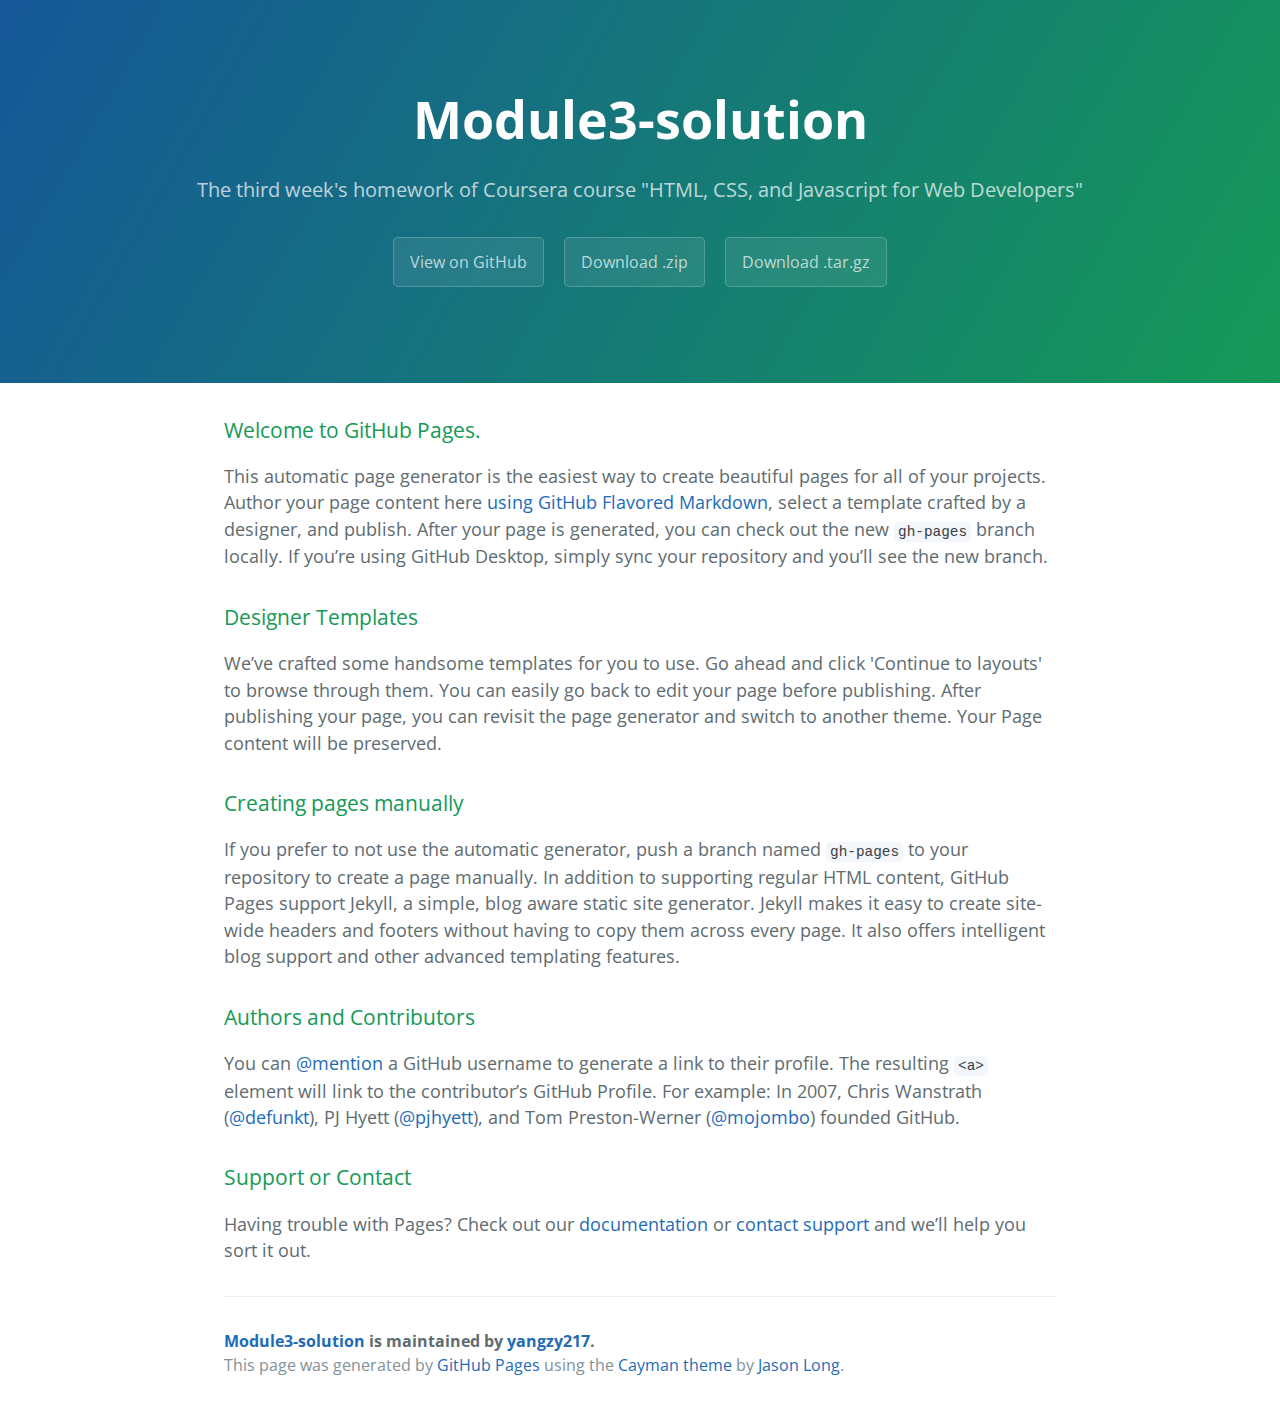
==== index.html @ c632eef7 "Create gh-pages branch via GitHub" ====
<!DOCTYPE html>
<html lang="en-us">
  <head>
    <meta charset="UTF-8">
    <title>Module3-solution by yangzy217</title>
    <meta name="viewport" content="width=device-width, initial-scale=1">
    <link rel="stylesheet" type="text/css" href="stylesheets/normalize.css" media="screen">
    <link href='https://fonts.googleapis.com/css?family=Open+Sans:400,700' rel='stylesheet' type='text/css'>
    <link rel="stylesheet" type="text/css" href="stylesheets/stylesheet.css" media="screen">
    <link rel="stylesheet" type="text/css" href="stylesheets/github-light.css" media="screen">
  </head>
  <body>
    <section class="page-header">
      <h1 class="project-name">Module3-solution</h1>
      <h2 class="project-tagline">The third week&#39;s homework of Coursera course &quot;HTML, CSS, and Javascript for Web Developers&quot;</h2>
      <a href="https://github.com/yangzy217/module3-solution" class="btn">View on GitHub</a>
      <a href="https://github.com/yangzy217/module3-solution/zipball/master" class="btn">Download .zip</a>
      <a href="https://github.com/yangzy217/module3-solution/tarball/master" class="btn">Download .tar.gz</a>
    </section>

    <section class="main-content">
      <h3>
<a id="welcome-to-github-pages" class="anchor" href="#welcome-to-github-pages" aria-hidden="true"><span aria-hidden="true" class="octicon octicon-link"></span></a>Welcome to GitHub Pages.</h3>

<p>This automatic page generator is the easiest way to create beautiful pages for all of your projects. Author your page content here <a href="https://guides.github.com/features/mastering-markdown/">using GitHub Flavored Markdown</a>, select a template crafted by a designer, and publish. After your page is generated, you can check out the new <code>gh-pages</code> branch locally. If you’re using GitHub Desktop, simply sync your repository and you’ll see the new branch.</p>

<h3>
<a id="designer-templates" class="anchor" href="#designer-templates" aria-hidden="true"><span aria-hidden="true" class="octicon octicon-link"></span></a>Designer Templates</h3>

<p>We’ve crafted some handsome templates for you to use. Go ahead and click 'Continue to layouts' to browse through them. You can easily go back to edit your page before publishing. After publishing your page, you can revisit the page generator and switch to another theme. Your Page content will be preserved.</p>

<h3>
<a id="creating-pages-manually" class="anchor" href="#creating-pages-manually" aria-hidden="true"><span aria-hidden="true" class="octicon octicon-link"></span></a>Creating pages manually</h3>

<p>If you prefer to not use the automatic generator, push a branch named <code>gh-pages</code> to your repository to create a page manually. In addition to supporting regular HTML content, GitHub Pages support Jekyll, a simple, blog aware static site generator. Jekyll makes it easy to create site-wide headers and footers without having to copy them across every page. It also offers intelligent blog support and other advanced templating features.</p>

<h3>
<a id="authors-and-contributors" class="anchor" href="#authors-and-contributors" aria-hidden="true"><span aria-hidden="true" class="octicon octicon-link"></span></a>Authors and Contributors</h3>

<p>You can <a href="https://help.github.com/articles/basic-writing-and-formatting-syntax/#mentioning-users-and-teams" class="user-mention">@mention</a> a GitHub username to generate a link to their profile. The resulting <code>&lt;a&gt;</code> element will link to the contributor’s GitHub Profile. For example: In 2007, Chris Wanstrath (<a href="https://github.com/defunkt" class="user-mention">@defunkt</a>), PJ Hyett (<a href="https://github.com/pjhyett" class="user-mention">@pjhyett</a>), and Tom Preston-Werner (<a href="https://github.com/mojombo" class="user-mention">@mojombo</a>) founded GitHub.</p>

<h3>
<a id="support-or-contact" class="anchor" href="#support-or-contact" aria-hidden="true"><span aria-hidden="true" class="octicon octicon-link"></span></a>Support or Contact</h3>

<p>Having trouble with Pages? Check out our <a href="https://help.github.com/pages">documentation</a> or <a href="https://github.com/contact">contact support</a> and we’ll help you sort it out.</p>

      <footer class="site-footer">
        <span class="site-footer-owner"><a href="https://github.com/yangzy217/module3-solution">Module3-solution</a> is maintained by <a href="https://github.com/yangzy217">yangzy217</a>.</span>

        <span class="site-footer-credits">This page was generated by <a href="https://pages.github.com">GitHub Pages</a> using the <a href="https://github.com/jasonlong/cayman-theme">Cayman theme</a> by <a href="https://twitter.com/jasonlong">Jason Long</a>.</span>
      </footer>

    </section>

  
  </body>
</html>
---- stylesheets/stylesheet.css ----
* {
  box-sizing: border-box; }

body {
  padding: 0;
  margin: 0;
  font-family: "Open Sans", "Helvetica Neue", Helvetica, Arial, sans-serif;
  font-size: 16px;
  line-height: 1.5;
  color: #606c71; }

a {
  color: #1e6bb8;
  text-decoration: none; }
  a:hover {
    text-decoration: underline; }

.btn {
  display: inline-block;
  margin-bottom: 1rem;
  color: rgba(255, 255, 255, 0.7);
  background-color: rgba(255, 255, 255, 0.08);
  border-color: rgba(255, 255, 255, 0.2);
  border-style: solid;
  border-width: 1px;
  border-radius: 0.3rem;
  transition: color 0.2s, background-color 0.2s, border-color 0.2s; }
  .btn + .btn {
    margin-left: 1rem; }

.btn:hover {
  color: rgba(255, 255, 255, 0.8);
  text-decoration: none;
  background-color: rgba(255, 255, 255, 0.2);
  border-color: rgba(255, 255, 255, 0.3); }

@media screen and (min-width: 64em) {
  .btn {
    padding: 0.75rem 1rem; } }

@media screen and (min-width: 42em) and (max-width: 64em) {
  .btn {
    padding: 0.6rem 0.9rem;
    font-size: 0.9rem; } }

@media screen and (max-width: 42em) {
  .btn {
    display: block;
    width: 100%;
    padding: 0.75rem;
    font-size: 0.9rem; }
    .btn + .btn {
      margin-top: 1rem;
      margin-left: 0; } }

.page-header {
  color: #fff;
  text-align: center;
  background-color: #159957;
  background-image: linear-gradient(120deg, #155799, #159957); }

@media screen and (min-width: 64em) {
  .page-header {
    padding: 5rem 6rem; } }

@media screen and (min-width: 42em) and (max-width: 64em) {
  .page-header {
    padding: 3rem 4rem; } }

@media screen and (max-width: 42em) {
  .page-header {
    padding: 2rem 1rem; } }

.project-name {
  margin-top: 0;
  margin-bottom: 0.1rem; }

@media screen and (min-width: 64em) {
  .project-name {
    font-size: 3.25rem; } }

@media screen and (min-width: 42em) and (max-width: 64em) {
  .project-name {
    font-size: 2.25rem; } }

@media screen and (max-width: 42em) {
  .project-name {
    font-size: 1.75rem; } }

.project-tagline {
  margin-bottom: 2rem;
  font-weight: normal;
  opacity: 0.7; }

@media screen and (min-width: 64em) {
  .project-tagline {
    font-size: 1.25rem; } }

@media screen and (min-width: 42em) and (max-width: 64em) {
  .project-tagline {
    font-size: 1.15rem; } }

@media screen and (max-width: 42em) {
  .project-tagline {
    font-size: 1rem; } }

.main-content :first-child {
  margin-top: 0; }
.main-content img {
  max-width: 100%; }
.main-content h1, .main-content h2, .main-content h3, .main-content h4, .main-content h5, .main-content h6 {
  margin-top: 2rem;
  margin-bottom: 1rem;
  font-weight: normal;
  color: #159957; }
.main-content p {
  margin-bottom: 1em; }
.main-content code {
  padding: 2px 4px;
  font-family: Consolas, "Liberation Mono", Menlo, Courier, monospace;
  font-size: 0.9rem;
  color: #383e41;
  background-color: #f3f6fa;
  border-radius: 0.3rem; }
.main-content pre {
  padding: 0.8rem;
  margin-top: 0;
  margin-bottom: 1rem;
  font: 1rem Consolas, "Liberation Mono", Menlo, Courier, monospace;
  color: #567482;
  word-wrap: normal;
  background-color: #f3f6fa;
  border: solid 1px #dce6f0;
  border-radius: 0.3rem; }
  .main-content pre > code {
    padding: 0;
    margin: 0;
    font-size: 0.9rem;
    color: #567482;
    word-break: normal;
    white-space: pre;
    background: transparent;
    border: 0; }
.main-content .highlight {
  margin-bottom: 1rem; }
  .main-content .highlight pre {
    margin-bottom: 0;
    word-break: normal; }
.main-content .highlight pre, .main-content pre {
  padding: 0.8rem;
  overflow: auto;
  font-size: 0.9rem;
  line-height: 1.45;
  border-radius: 0.3rem; }
.main-content pre code, .main-content pre tt {
  display: inline;
  max-width: initial;
  padding: 0;
  margin: 0;
  overflow: initial;
  line-height: inherit;
  word-wrap: normal;
  background-color: transparent;
  border: 0; }
  .main-content pre code:before, .main-content pre code:after, .main-content pre tt:before, .main-content pre tt:after {
    content: normal; }
.main-content ul, .main-content ol {
  margin-top: 0; }
.main-content blockquote {
  padding: 0 1rem;
  margin-left: 0;
  color: #819198;
  border-left: 0.3rem solid #dce6f0; }
  .main-content blockquote > :first-child {
    margin-top: 0; }
  .main-content blockquote > :last-child {
    margin-bottom: 0; }
.main-content table {
  display: block;
  width: 100%;
  overflow: auto;
  word-break: normal;
  word-break: keep-all; }
  .main-content table th {
    font-weight: bold; }
  .main-content table th, .main-content table td {
    padding: 0.5rem 1rem;
    border: 1px solid #e9ebec; }
.main-content dl {
  padding: 0; }
  .main-content dl dt {
    padding: 0;
    margin-top: 1rem;
    font-size: 1rem;
    font-weight: bold; }
  .main-content dl dd {
    padding: 0;
    margin-bottom: 1rem; }
.main-content hr {
  height: 2px;
  padding: 0;
  margin: 1rem 0;
  background-color: #eff0f1;
  border: 0; }

@media screen and (min-width: 64em) {
  .main-content {
    max-width: 64rem;
    padding: 2rem 6rem;
    margin: 0 auto;
    font-size: 1.1rem; } }

@media screen and (min-width: 42em) and (max-width: 64em) {
  .main-content {
    padding: 2rem 4rem;
    font-size: 1.1rem; } }

@media screen and (max-width: 42em) {
  .main-content {
    padding: 2rem 1rem;
    font-size: 1rem; } }

.site-footer {
  padding-top: 2rem;
  margin-top: 2rem;
  border-top: solid 1px #eff0f1; }

.site-footer-owner {
  display: block;
  font-weight: bold; }

.site-footer-credits {
  color: #819198; }

@media screen and (min-width: 64em) {
  .site-footer {
    font-size: 1rem; } }

@media screen and (min-width: 42em) and (max-width: 64em) {
  .site-footer {
    font-size: 1rem; } }

@media screen and (max-width: 42em) {
  .site-footer {
    font-size: 0.9rem; } }
---- stylesheets/github-light.css ----
/*
   Copyright 2014 GitHub Inc.

   Licensed under the Apache License, Version 2.0 (the "License");
   you may not use this file except in compliance with the License.
   You may obtain a copy of the License at

       http://www.apache.org/licenses/LICENSE-2.0

   Unless required by applicable law or agreed to in writing, software
   distributed under the License is distributed on an "AS IS" BASIS,
   WITHOUT WARRANTIES OR CONDITIONS OF ANY KIND, either express or implied.
   See the License for the specific language governing permissions and
   limitations under the License.

*/

.pl-c /* comment */ {
  color: #969896;
}

.pl-c1      /* constant, markup.raw, meta.diff.header, meta.module-reference, meta.property-name, support, support.constant, support.variable, variable.other.constant */,
.pl-s .pl-v /* string variable */ {
  color: #0086b3;
}

.pl-e  /* entity */,
.pl-en /* entity.name */ {
  color: #795da3;
}

.pl-s .pl-s1 /* string source */,
.pl-smi      /* storage.modifier.import, storage.modifier.package, storage.type.java, variable.other, variable.parameter.function */ {
  color: #333;
}

.pl-ent /* entity.name.tag */ {
  color: #63a35c;
}

.pl-k /* keyword, storage, storage.type */ {
  color: #a71d5d;
}

.pl-pds              /* punctuation.definition.string, string.regexp.character-class */,
.pl-s                /* string */,
.pl-s .pl-pse .pl-s1 /* string punctuation.section.embedded source */,
.pl-sr               /* string.regexp */,
.pl-sr .pl-cce       /* string.regexp constant.character.escape */,
.pl-sr .pl-sra       /* string.regexp string.regexp.arbitrary-repitition */,
.pl-sr .pl-sre       /* string.regexp source.ruby.embedded */ {
  color: #183691;
}

.pl-v /* variable */ {
  color: #ed6a43;
}

.pl-id /* invalid.deprecated */ {
  color: #b52a1d;
}

.pl-ii /* invalid.illegal */ {
  background-color: #b52a1d;
  color: #f8f8f8;
}

.pl-sr .pl-cce /* string.regexp constant.character.escape */ {
  color: #63a35c;
  font-weight: bold;
}

.pl-ml /* markup.list */ {
  color: #693a17;
}

.pl-mh        /* markup.heading */,
.pl-mh .pl-en /* markup.heading entity.name */,
.pl-ms        /* meta.separator */ {
  color: #1d3e81;
  font-weight: bold;
}

.pl-mq /* markup.quote */ {
  color: #008080;
}

.pl-mi /* markup.italic */ {
  color: #333;
  font-style: italic;
}

.pl-mb /* markup.bold */ {
  color: #333;
  font-weight: bold;
}

.pl-md /* markup.deleted, meta.diff.header.from-file */ {
  background-color: #ffecec;
  color: #bd2c00;
}

.pl-mi1 /* markup.inserted, meta.diff.header.to-file */ {
  background-color: #eaffea;
  color: #55a532;
}

.pl-mdr /* meta.diff.range */ {
  color: #795da3;
  font-weight: bold;
}

.pl-mo /* meta.output */ {
  color: #1d3e81;
}
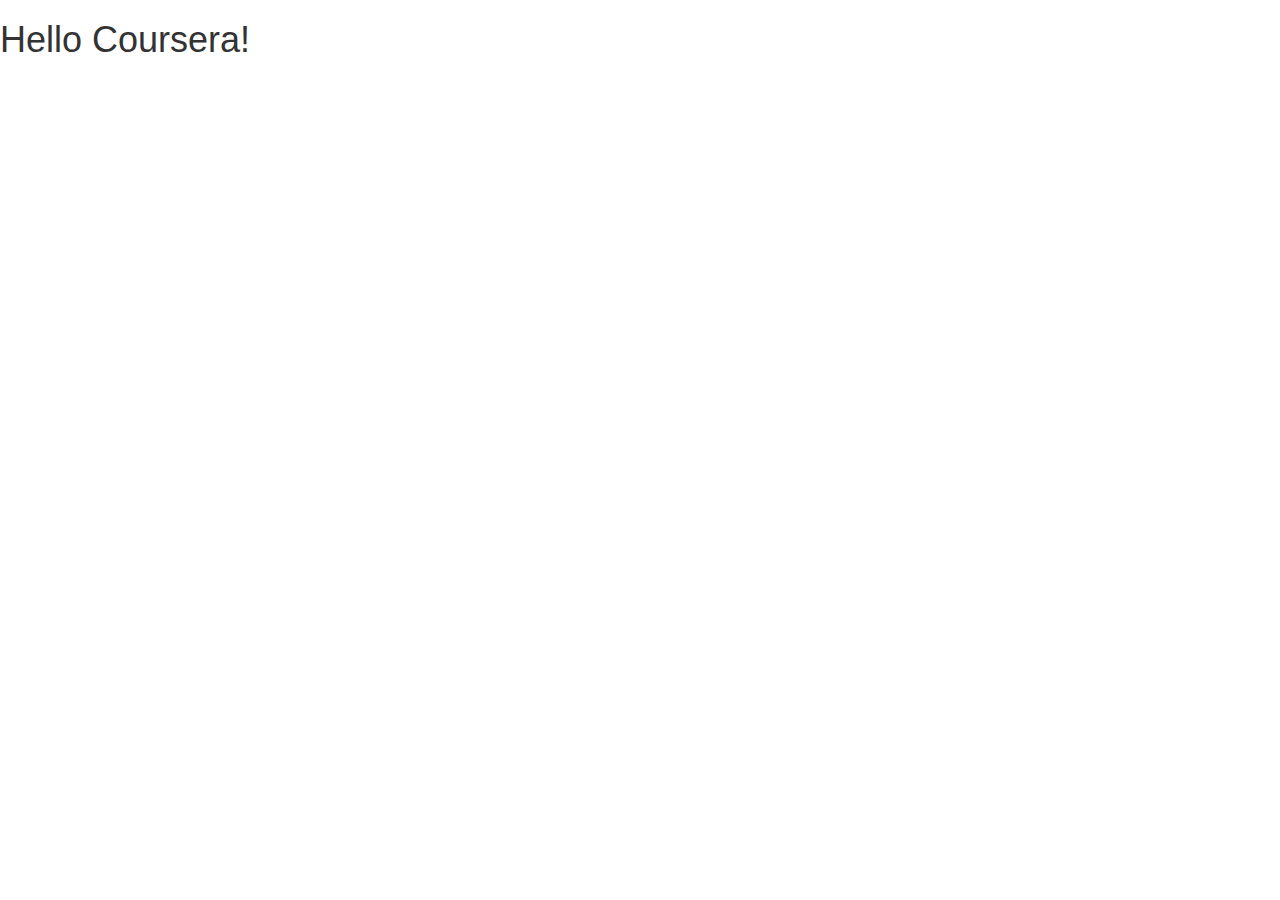
==== commit ccd233d0: "set work directory" ====
--- a/index.html
+++ b/index.html
@@ -1,57 +1,22 @@
-<!DOCTYPE html>
-<html lang="en-us">
+<!doctype html>
+<html lang="en">
   <head>
-    <meta charset="UTF-8">
-    <title>Module3-solution by yangzy217</title>
+    <meta charset="utf-8">
+    <meta http-equiv="X-UA-Compatible" content="IE=edge">
     <meta name="viewport" content="width=device-width, initial-scale=1">
-    <link rel="stylesheet" type="text/css" href="stylesheets/normalize.css" media="screen">
-    <link href='https://fonts.googleapis.com/css?family=Open+Sans:400,700' rel='stylesheet' type='text/css'>
-    <link rel="stylesheet" type="text/css" href="stylesheets/stylesheet.css" media="screen">
-    <link rel="stylesheet" type="text/css" href="stylesheets/github-light.css" media="screen">
+
+
+    <title>Boostrap Starter Page</title>
+    <link rel="stylesheet" href="css/bootstrap.min.css">
+    <link rel="stylesheet" href="css/styles.css">
   </head>
-  <body>
-    <section class="page-header">
-      <h1 class="project-name">Module3-solution</h1>
-      <h2 class="project-tagline">The third week&#39;s homework of Coursera course &quot;HTML, CSS, and Javascript for Web Developers&quot;</h2>
-      <a href="https://github.com/yangzy217/module3-solution" class="btn">View on GitHub</a>
-      <a href="https://github.com/yangzy217/module3-solution/zipball/master" class="btn">Download .zip</a>
-      <a href="https://github.com/yangzy217/module3-solution/tarball/master" class="btn">Download .tar.gz</a>
-    </section>
+<body>
 
-    <section class="main-content">
-      <h3>
-<a id="welcome-to-github-pages" class="anchor" href="#welcome-to-github-pages" aria-hidden="true"><span aria-hidden="true" class="octicon octicon-link"></span></a>Welcome to GitHub Pages.</h3>
+  <h1>Hello Coursera!</h1>
 
-<p>This automatic page generator is the easiest way to create beautiful pages for all of your projects. Author your page content here <a href="https://guides.github.com/features/mastering-markdown/">using GitHub Flavored Markdown</a>, select a template crafted by a designer, and publish. After your page is generated, you can check out the new <code>gh-pages</code> branch locally. If you’re using GitHub Desktop, simply sync your repository and you’ll see the new branch.</p>
-
-<h3>
-<a id="designer-templates" class="anchor" href="#designer-templates" aria-hidden="true"><span aria-hidden="true" class="octicon octicon-link"></span></a>Designer Templates</h3>
-
-<p>We’ve crafted some handsome templates for you to use. Go ahead and click 'Continue to layouts' to browse through them. You can easily go back to edit your page before publishing. After publishing your page, you can revisit the page generator and switch to another theme. Your Page content will be preserved.</p>
-
-<h3>
-<a id="creating-pages-manually" class="anchor" href="#creating-pages-manually" aria-hidden="true"><span aria-hidden="true" class="octicon octicon-link"></span></a>Creating pages manually</h3>
-
-<p>If you prefer to not use the automatic generator, push a branch named <code>gh-pages</code> to your repository to create a page manually. In addition to supporting regular HTML content, GitHub Pages support Jekyll, a simple, blog aware static site generator. Jekyll makes it easy to create site-wide headers and footers without having to copy them across every page. It also offers intelligent blog support and other advanced templating features.</p>
-
-<h3>
-<a id="authors-and-contributors" class="anchor" href="#authors-and-contributors" aria-hidden="true"><span aria-hidden="true" class="octicon octicon-link"></span></a>Authors and Contributors</h3>
-
-<p>You can <a href="https://help.github.com/articles/basic-writing-and-formatting-syntax/#mentioning-users-and-teams" class="user-mention">@mention</a> a GitHub username to generate a link to their profile. The resulting <code>&lt;a&gt;</code> element will link to the contributor’s GitHub Profile. For example: In 2007, Chris Wanstrath (<a href="https://github.com/defunkt" class="user-mention">@defunkt</a>), PJ Hyett (<a href="https://github.com/pjhyett" class="user-mention">@pjhyett</a>), and Tom Preston-Werner (<a href="https://github.com/mojombo" class="user-mention">@mojombo</a>) founded GitHub.</p>
-
-<h3>
-<a id="support-or-contact" class="anchor" href="#support-or-contact" aria-hidden="true"><span aria-hidden="true" class="octicon octicon-link"></span></a>Support or Contact</h3>
-
-<p>Having trouble with Pages? Check out our <a href="https://help.github.com/pages">documentation</a> or <a href="https://github.com/contact">contact support</a> and we’ll help you sort it out.</p>
-
-      <footer class="site-footer">
-        <span class="site-footer-owner"><a href="https://github.com/yangzy217/module3-solution">Module3-solution</a> is maintained by <a href="https://github.com/yangzy217">yangzy217</a>.</span>
-
-        <span class="site-footer-credits">This page was generated by <a href="https://pages.github.com">GitHub Pages</a> using the <a href="https://github.com/jasonlong/cayman-theme">Cayman theme</a> by <a href="https://twitter.com/jasonlong">Jason Long</a>.</span>
-      </footer>
-
-    </section>
-
-  
-  </body>
+  <!-- jQuery (Bootstrap JS plugins depend on it) -->
+  <script src="js/jquery-1.11.3.min.js"></script>
+  <script src="js/bootstrap.min.js"></script>
+  <script src="js/script.js"></script>
+</body>
 </html>
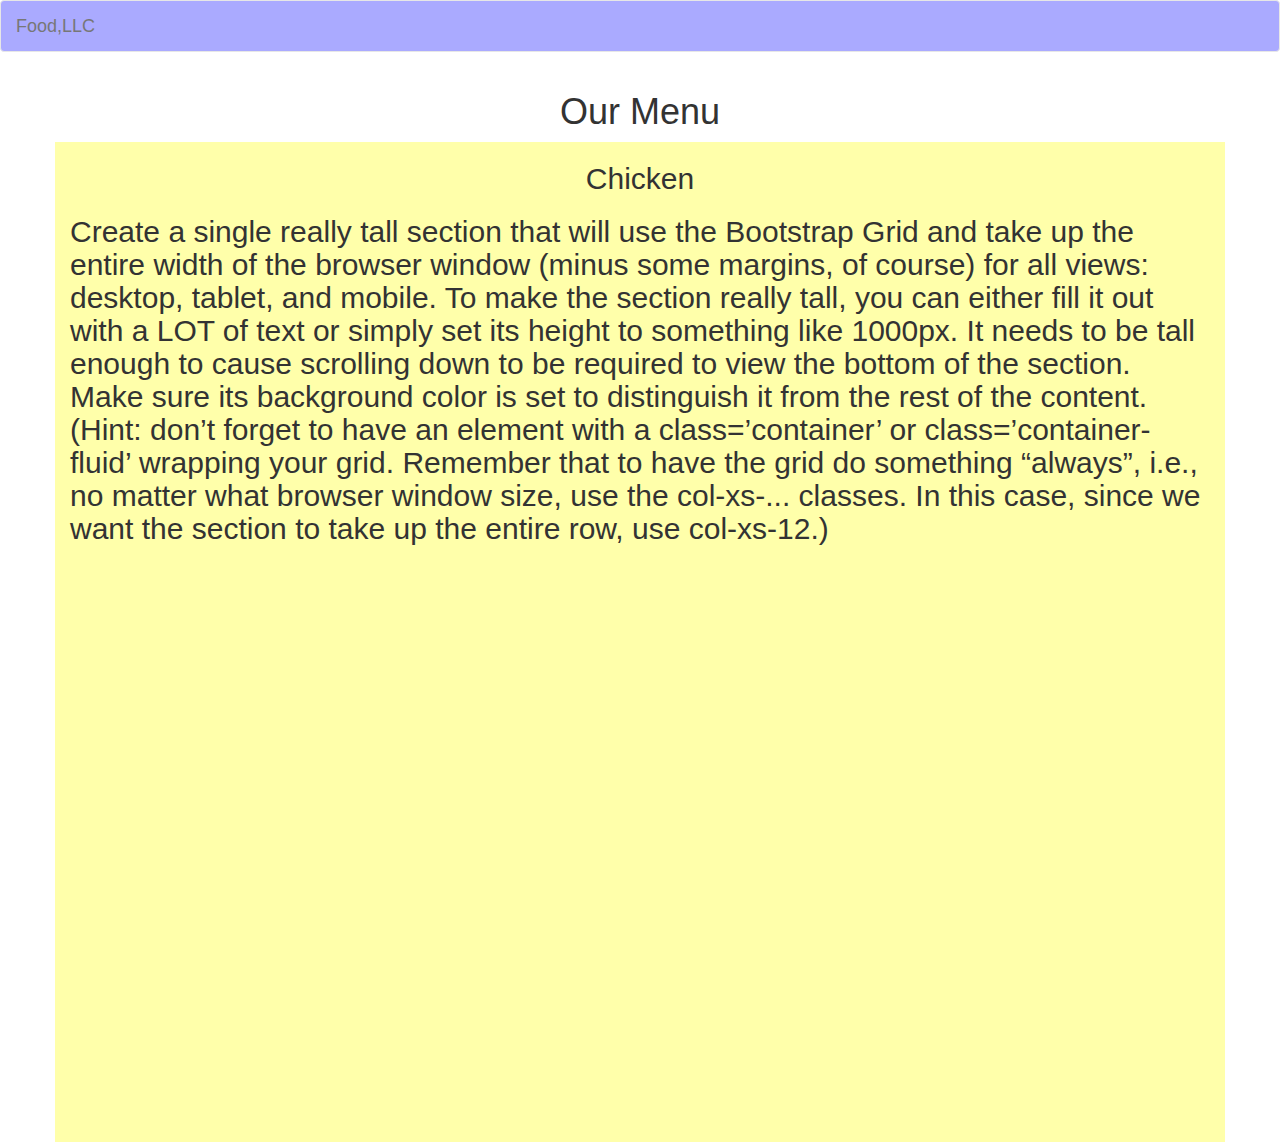
==== commit 714b7228: "finish homework" ====
--- a/index.html
+++ b/index.html
@@ -10,13 +10,52 @@
     <link rel="stylesheet" href="css/bootstrap.min.css">
     <link rel="stylesheet" href="css/styles.css">
   </head>
+
+
+
 <body>
+  <nav class="navbar navbar-default">
+    <div class="container-fluid">
+        <!-- Brand and toggle get grouped for better mobile display -->
+<div class="navbar-header">
+<button type="button" class="navbar-toggle collapsed" data-toggle="collapse" data-target="#navbar-collapse" aria-expanded="false">
+<span class="sr-only">Toggle navigation</span>
+<span class="icon-bar"></span>
+<span class="icon-bar"></span>
+<span class="icon-bar"></span>
+</button>
+<a class="navbar-brand" href="#">Food,LLC</a>
+</div>
+<!-- Collect the nav links for toggling -->
+<div class="collapse navbar-collapse" id="navbar-collapse">
+<ul class="nav navbar-nav visible-xs">
+<li><a href="#">Chicken</a></li>
+<li><a href="#">Beef</a></li>
+<li><a href="#">Sushi</a></li>
+</ul>
+</div><!-- /.navbar-collapse -->
+</div><!-- /.container-fluid -->
+</nav>
 
-  <h1>Hello Coursera!</h1>
 
-  <!-- jQuery (Bootstrap JS plugins depend on it) -->
-  <script src="js/jquery-1.11.3.min.js"></script>
-  <script src="js/bootstrap.min.js"></script>
-  <script src="js/script.js"></script>
+
+
+
+<div class="container">
+<h1 class="text-center">Our Menu</h1>
+<section class="row">
+<h2 class="text-center">Chicken<h2>
+<p class="col-xs-12">
+Create a single really tall section that will use the Bootstrap Grid and take up the entire width of the browser window (minus some margins, of course) for all views: desktop, tablet, and mobile. To make the section really tall, you can either fill it out with a LOT of text or simply set its height to something like 1000px. It needs to be tall enough to cause scrolling down to be required to view the bottom of the section. Make sure its background color is set to distinguish it from the rest of the content. (Hint: don’t forget to have an element with a class=’container’ or class=’container-fluid’ wrapping your grid. Remember that to have the grid do something “always”, i.e., no matter what browser window size, use the col-xs-... classes. In this case, since we want the section to take up the entire row, use col-xs-12.)
+</p>
+</section>
+</div>
+
+
+
+<!-- jQuery (Bootstrap JS plugins depend on it) -->
+<script src="js/jquery-1.11.3.min.js"></script>
+<script src="js/bootstrap.min.js"></script>
+<script src="js/script.js"></script>
 </body>
 </html>
--- a/css/styles.css
+++ b/css/styles.css
@@ -0,0 +1,7 @@
+.navbar{
+    background-color:#AAAAFF;
+}
+body section{
+    height:1000px;
+    background-color:#FFFFAA;
+}
